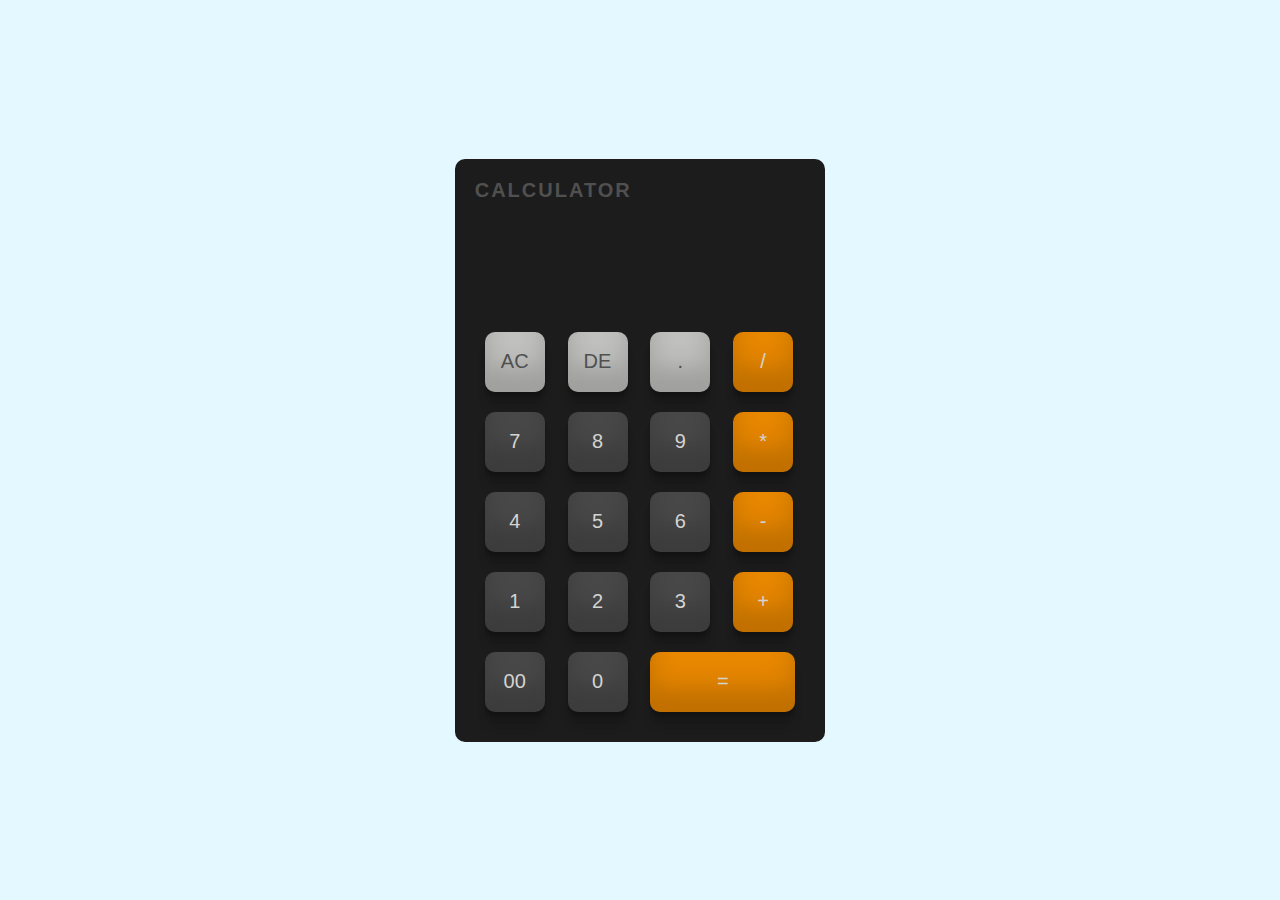
==== index.html @ d8038df5 "Rename MY_WEB10.HTML to index.html" ====
<!DOCTYPE html>
<html lang="en">
<head>
    <meta charset="UTF-8">
    <meta http-equiv="X-UA-Compatible" content="IE=edge">
    <meta name="viewport" content="width=device-width, initial-scale=1.0">
    <title>Calculator</title>
    <link rel="stylesheet" href="MY_WEB10.CSS">
</head>
<body>
    <div class="container">
        <div class="calculator">
            <form action="">
                <div>
                    <h1>CALCULATOR</h1>
                </div>
                <div class="display">
                    <input type="text" name="display" id="">
                </div>
                <div>
                    <input type="button" value="AC" onclick="display.value = ''" class="gray">
                    <input type="button" value="DE" onclick="display.value = display.value.toString().slice(0,-1)" class="gray">
                    <input type="button" value="." onclick="display.value += '.'" class="gray">
                    <input type="button" value="/" onclick="display.value += '/'" class="orange">
                </div>
                <div>
                    <input type="button" value="7" onclick="display.value += '7'">
                    <input type="button" value="8" onclick="display.value += '8'">
                    <input type="button" value="9" onclick="display.value += '9'">
                    <input type="button" value="*" onclick="display.value += '*'" class="orange">
                </div>
                <div>
                    <input type="button" value="4" onclick="display.value += '4'">
                    <input type="button" value="5" onclick="display.value += '5'">
                    <input type="button" value="6" onclick="display.value += '6'">
                    <input type="button" value="-"onclick="display.value += '-'" class="orange">
                </div>
                <div>
                    <input type="button" value="1" onclick="display.value += '1'">
                    <input type="button" value="2" onclick="display.value += '2'">
                    <input type="button" value="3" onclick="display.value += '3'">
                    <input type="button" value="+" onclick="display.value += '+'" class="orange">
                </div>
                <div>
                    <input type="button" value="00" onclick="display.value += '00'">
                    <input type="button" value="0" onclick="display.value += '0'">
                    <input type="button" value="=" onclick="display.value = eval(display.value)" class="equal orange">
                </div>
            </form>
        </div>
    </div>
</body>
</html>
---- MY_WEB10.CSS ----
*{
    margin: 0;
    padding: 0;
    font-family: 'Trebuchet MS', 'Lucida Sans Unicode', 'Lucida Grande', 'Lucida Sans', Arial, sans-serif;
    box-sizing: border-box;
}

html{
    font-size: 62.5%;
}

.container{
    width: 100%;
    height: 100vh;
    background: #e3f9ff;
    display: flex;
    justify-content: center;
    align-items: center;
}

.calculator{
    background: #1c1c1c;
    padding: 2rem;
    border-radius: 1rem;
}

form h1{
    color: #505050;
    letter-spacing: 0.2rem;
}

.calculator form input{
    border: 0;
    outline: 0;
    width: 6rem;
    height: 6rem;
    border-radius: 1rem;
    box-shadow: rgba(0, 0, 0, 0.17) 0px -23px 25px 0px inset, rgba(0, 0, 0, 0.1) 0px -79px 40px 0px inset, rgba(0, 0, 0, 0.06) 0px 2px 1px, rgba(0, 0, 0, 0.09) 0px 4px 2px, rgba(0, 0, 0, 0.09) 0px 8px 4px, rgba(0, 0, 0, 0.09) 0px 16px 8px;
    font-size: 2rem;
    color: white;
    margin: 1rem;
    cursor: pointer;
    background: #505050;
    color: #d4d4d2;
}

form .display{
    display: flex;
    justify-content: flex-end;
    margin: 2rem 0;

}

form .display input{
   font-size: 4.5rem;
   box-shadow: none;
   text-align: right;
   flex: 1;
   background: transparent;
}

form input.equal{
    width: 14.5rem;
}

form input.orange{
    background:  #ff9500;
}

form input.gray{
    background: #d4d4d2;
    color: #505050;
}
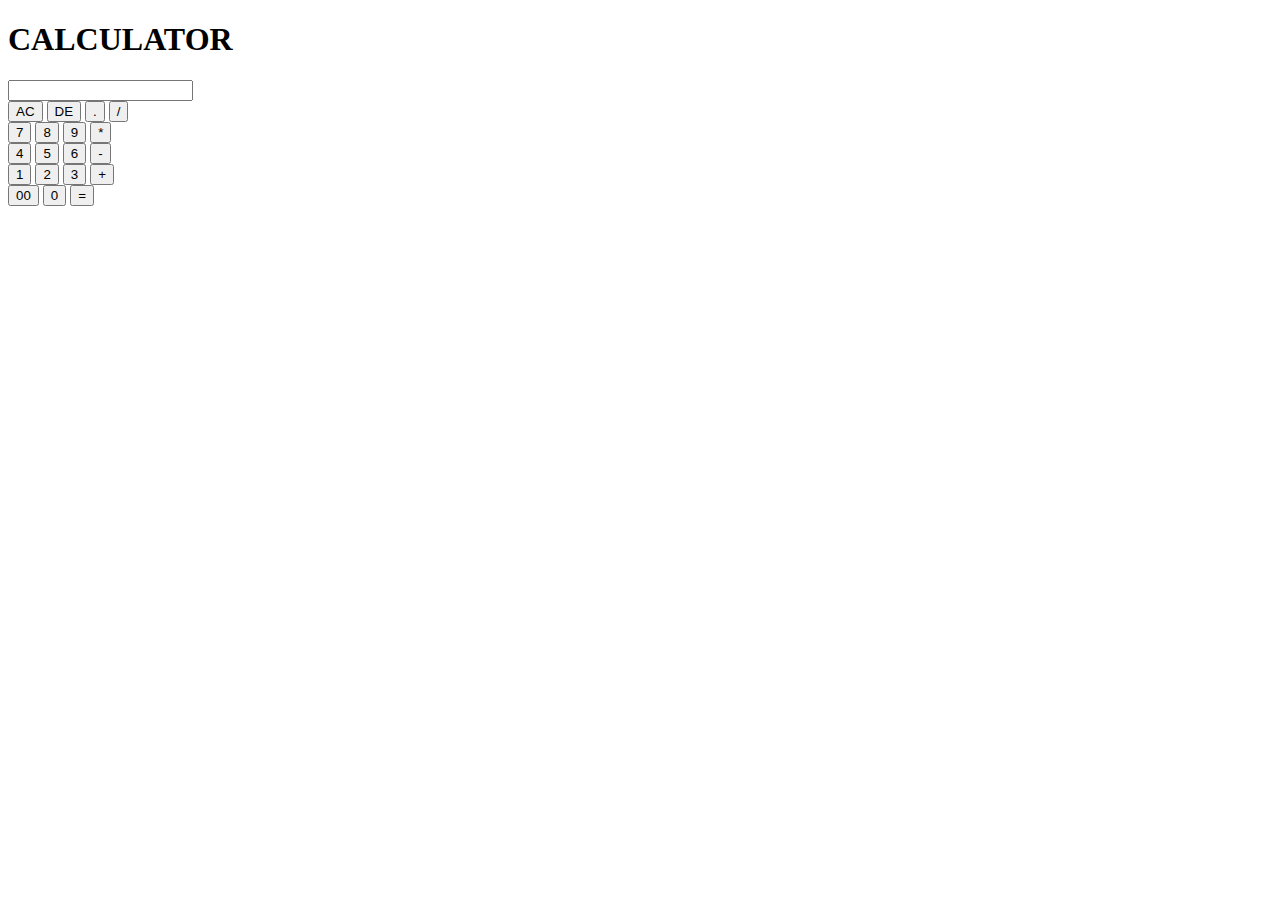
==== commit c2a0b4f1: "Update index.html" ====
--- a/index.html
+++ b/index.html
@@ -5,7 +5,7 @@
     <meta http-equiv="X-UA-Compatible" content="IE=edge">
     <meta name="viewport" content="width=device-width, initial-scale=1.0">
     <title>Calculator</title>
-    <link rel="stylesheet" href="MY_WEB10.CSS">
+    <link rel="stylesheet" href="index.CSS">
 </head>
 <body>
     <div class="container">
